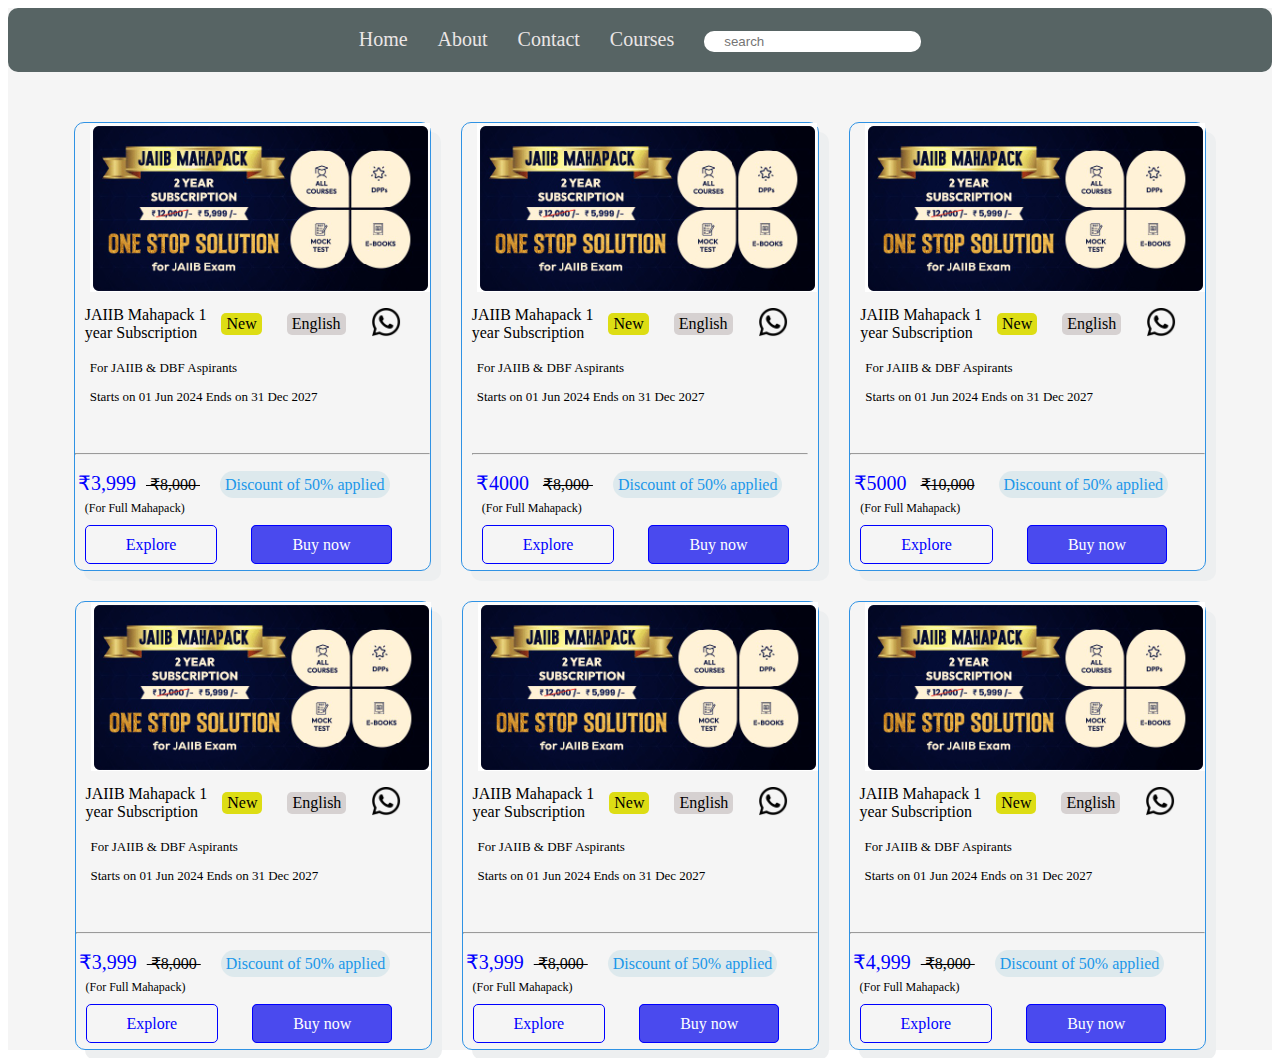
==== Online-Education-website/index.html @ d70d0005 "add initial folder" ====
<!DOCTYPE html>
<html lang="en">

<head>
  <meta charset="UTF-8">
  <meta name="viewport" content="width=device-width, initial-scale=1.0">
  <title>online courses</title>
  <link rel="stylesheet" href="styles.css">
</head>

<body>
  <div class="container">
    <div class="header">
      <li><a href=""> Home</a></li>
      <li><a href="">About</a></li>
      <li><a href="">Contact</a></li>
      <li><a href="">Courses
          <div class="dropdown">
            <ul>
              <li>HTML</li>
              <li>CSS</li>
              <li>Javascript</li>
              <li>Angular</li>
            </ul>
          </div>
        </a></li>
      <div class="search">
        <input type="search" placeholder="search">
      </div>
    </div>

    <!-- add card-1 -->
    <div class="card-container">
      <div class=" course-card card-1">
        <div class="card-header">
          <img src="photo.png" alt="">
        </div>
        <div class="card-content">
          <div class="content-1">
            <div id="A"> JAIIB Mahapack 1 <br>year Subscription</div>
            <div style="display: flex;align-items: center;">
              <span class="tag bg-yellow"> New</span>
              <span class="tag bg-whitish">English</span>
              <span><img src="whatsapp-icon.png" width="30px " height="30" alt=""></span>
            </div>
          </div>
          <div class="content-2">
            <p>For JAIIB & DBF Aspirants</p>
            <p>Starts on 01 Jun 2024 Ends on 31 Dec 2027</p>
          </div>
        </div>
        <hr>
        <div class="card-footer">
          <div class="card-price">
            <p><span id="course-price">₹3,999</span><span id="line-through"> ₹8,000 </span>
              <span id="Discount">Discount of 50% applied</span>
            </p>
            <p id="Subscription">(For Full Mahapack)</p>
          </div>
          <div class="button">
            <p><a id="Explore" href="">Explore</a> <a id="Buynow" href="">Buy now</a></p>
          </div>
        </div>
      </div>
      <div class=" course-card card-2">
        <div class="card-header">
          <img src="photo.png" alt="">
        </div>
        <div class="card-content">
          <div class="content-1">
            <div id="A"> JAIIB Mahapack 1 <br>year Subscription</div>
            <div style="display: flex;align-items: center;">
              <span class="tag bg-yellow"> New</span>
              <span class="tag bg-whitish">English</span>
              <span><img src="whatsapp-icon.png" width="30px " height="30" alt=""></span>
            </div>
          </div>
          <div class="content-2">
            <p> For JAIIB & DBF Aspirants</p>
            <p>Starts on 01 Jun 2024 <span>Ends on 31 Dec 2027</span></p>
          </div>
          <hr>
          <div class="card-footer">
            <div class="card-price">
              <p><span id="course-price">₹4000</span> <span id="line-through"> ₹8,000 </span><span
                  id="Discount">Discount of
                  50% applied</span> </p>
              <p id="Subscription"> (For Full Mahapack)</p>
            </div>
            <div class="button">
              <p><a id="Explore" href="">Explore</a> <a id="Buynow" href="">Buy now</a></p>
            </div>
          </div>
        </div>
      </div>
      <div class=" course-card card-3">
        <div class="card-header">
          <img src="photo.png" alt="">
        </div>
        <div class="card-content">
          <div class="content-1">
            <div id="A"> JAIIB Mahapack 1 <br>year Subscription</div>
            <div style="display: flex;align-items: center;">
              <span class="tag bg-yellow"> New</span>
              <span class="tag bg-whitish">English</span>
              <span><img src="whatsapp-icon.png" width="30px " height="30" alt=""></span>
            </div>
          </div>
          <div class="content-2">
            <p>For JAIIB & DBF Aspirants</p>
            <p>Starts on 01 Jun 2024 <span>Ends on 31 Dec 2027</span></p>
          </div>
        </div>
        <hr>
        <div class="card-footer">
          <div class="card-price">
            <p><span id="course-price">₹5000</span> <span id="line-through">₹10,000</span>
              <span id="Discount">Discount of 50% applied</span>
            </p>
            <p id="Subscription">(For Full Mahapack)</p>
          </div>
          <div class="button">
            <p> <a id="Explore" href="">Explore</a> <a id="Buynow" href="">Buy now</a></p>
          </div>
        </div>
      </div>
      <div class=" course-card card-4">
        <div class="card-header">
          <img src="photo.png" alt="">
        </div>
        <div class="card-content">
          <div class="content-1">
            <div id="A"> JAIIB Mahapack 1 <br>year Subscription</div>
            <div style="display: flex;align-items: center;">
              <span class="tag bg-yellow"> New</span>
              <span class="tag bg-whitish">English</span>
              <span><img src="whatsapp-icon.png" width="30px " height="30" alt=""></span>
            </div>
          </div>
          <div class="content-2">
            <p>For JAIIB & DBF Aspirants</p>
            <p>Starts on 01 Jun 2024 Ends on 31 Dec 2027</p>
          </div>
        </div>
        <hr>
        <div class="card-footer">
          <div class="card-price">
            <p><span id="course-price">₹3,999</span><span id="line-through"> ₹8,000 </span>
              <span id="Discount">Discount of 50% applied</span>
            </p>
            <p id="Subscription">(For Full Mahapack)</p>
          </div>
          <div class="button">
            <p><a id="Explore" href="">Explore</a> <a id="Buynow" href="">Buy now</a></p>
          </div>
        </div>
      </div>
      <div class=" course-card card-5">
        <div class="card-header">
          <img src="photo.png" alt="">
        </div>
        <div class="card-content">
          <div class="content-1">
            <div id="A"> JAIIB Mahapack 1 <br>year Subscription</div>
            <div style="display: flex;align-items: center;">
              <span class="tag bg-yellow"> New</span>
              <span class="tag bg-whitish">English</span>
              <span><img src="whatsapp-icon.png" width="30px " height="30" alt=""></span>
            </div>
          </div>
          <div class="content-2">
            <p>For JAIIB & DBF Aspirants</p>
            <p>Starts on 01 Jun 2024 Ends on 31 Dec 2027</p>
          </div>
        </div>
        <hr>
        <div class="card-footer">
          <div class="card-price">
            <p><span id="course-price">₹3,999</span><span id="line-through"> ₹8,000 </span>
              <span id="Discount">Discount of 50% applied</span>
            </p>
            <p id="Subscription">(For Full Mahapack)</p>
          </div>
          <div class="button">
            <p><a id="Explore" href="">Explore</a> <a id="Buynow" href="">Buy now</a></p>
          </div>
        </div>
      </div>
      <div class=" course-card card-6">
        <div class="head">
          <img src="photo.png" alt="">
        </div>
        <div class="card-content">
          <div class="content-1">
            <div id="A"> JAIIB Mahapack 1 <br>year Subscription</div>
            <div style="display: flex;align-items: center;">
              <span class="tag bg-yellow"> New</span>
              <span class="tag bg-whitish">English</span>
              <span><img src="whatsapp-icon.png" width="30px " height="30" alt=""></span>
            </div>
          </div>
          <div class="content-2">
            <p>For JAIIB & DBF Aspirants</p>
            <p>Starts on 01 Jun 2024 Ends on 31 Dec 2027</p>
          </div>
        </div>
        <hr>
        <div class="card-footer">
          <div class="card-price">
            <p><span id="course-price">₹4,999</span><span id="line-through"> ₹8,000 </span>
              <span id="Discount">Discount of 50% applied</span>
            </p>
            <p id="Subscription">(For Full Mahapack)</p>
          </div>
          <div class="button">
            <p><a id="Explore" href="">Explore</a> <a id="Buynow" href="">Buy now</a></p>
          </div>
        </div>
      </div>
    </div>
  </div>
  <script src="script.js"></script>
</body>

</html>
---- Online-Education-website/styles.css ----
.container {
    background-color: whitesmoke;
}

.header {
    display: flex;
    flex-wrap: wrap;
    justify-content: center;
    text-align: center;
    text-decoration: none;
    list-style-type: none;
    background-color: rgb(87, 100, 100);
    gap: 30px;
    font-size: 20px;
    border-radius: 10px;
    padding: 20px;
}

.header li a {
    text-decoration: none;
    color: rgb(235, 230, 230);
}

.header li a:hover {
    /* background-color: rgb(221, 216, 208); */
    font-weight: 800;
    color: white;
    padding: 2px 8px;
    transition: 0.3s;
    transition-timing-function: linear;
    border-radius: 5px;
}

.dropdown {
    background-color: rgb(126, 119, 115);
    display: block;
    position: absolute;
    border-radius: 5px;
    display: flex;
    margin-right: 20px;
    padding: 20px;
    margin-left: -10px;
    padding-top: 10px;
    margin-top: 2px;
    color: aliceblue;

}

.dropdown ul {
    list-style-type: none;
    margin: 0px;
    padding: 0px;
}

.dropdown li:hover {
    background: rgb(215, 215, 233);
    border-radius: 5px;
    color: black;
    transition: 0.5s;
    transition-timing-function: ease-out;
}

.dropdown {
    display: none;
}

li a:hover .dropdown {
    display: block;
}

.search input {
    border: 2px solid rgb(102, 99, 99);
    border-radius: 10px;
    color: rgb(34, 32, 32);
    padding: 3px 20px;
    border: none;
}




/* add css card-1 */



.card-container {
    margin-top: 50px;
    display: flex;
    justify-content: center;
    align-items: center;
    gap: 30px;
    flex: wrap;
    cursor: pointer;
    flex-wrap: wrap;
}

.course-card {
    border: 1px solid rgb(47, 146, 228);
    border-radius: 10px;
    box-shadow: 10px 10px rgb(237, 239, 240);
    animation: forwards;
}

.card-header {
    border-radius: 20px;

}

.card-content {
    margin: 10px;

}

.content-1 {
    list-style-type: none;
    display: flex;
    text-align: justify;
    /* column-gap: 20px; */

}

p li {
    display: inline;
}

.tag {
    margin-left: 15px;
    border-radius: 5px;
    margin-right: 10px;
    padding: 2px 5px;

}

.bg-yellow {
    background: rgb(221, 221, 20);
}

.bg-whitish {
    background: rgb(214, 209, 209);

}

img {
    margin-left: 15px;
}

.content-2 {
    font-size: small;
    padding: 5px;
    margin-bottom: 30px;
}

.card-footer {
    margin: 10px;
}

#course-price {
    /* gap: 10px; */
    padding: 10px;
    font-size: 20px;
    color: blue;
    margin-left: -5%;

}

#line-through {
    text-decoration: line-through;
}

#Discount {
    margin-left: 20px;
    padding: 5px;
    color: rgb(27, 151, 233);
    background-color: rgba(197, 222, 230, 0.5);
    border-radius: 14px;
}

#Subscription {
    font-size: 12px;
    margin-top: -10px;
    margin-bottom: 20px;
}

#Explore {
    border: 1px solid blue;
    color: blue;
    text-decoration: none;
    padding: 10px;
    border-radius: 5px;
    margin-right: 30px;
    padding-left: 40px;
    padding-right: 40px;


}

#Explore:hover {
    background-color: #c0b8b8;
    transition: 0.4s linear;
}

#Buynow {
    text-decoration: none;
    border: 1px solid blue;
    padding: 10px;
    /* margin-inline: 50px; */
    border-radius: 5px;
    padding-left: 40px;
    padding-right: 40px;
    background-color: rgb(74, 74, 238);
    color: white;

}

#Buynow:hover {
    background-color: #887b7b;
    transition: .4s linear;
}

/* add css card-2 */
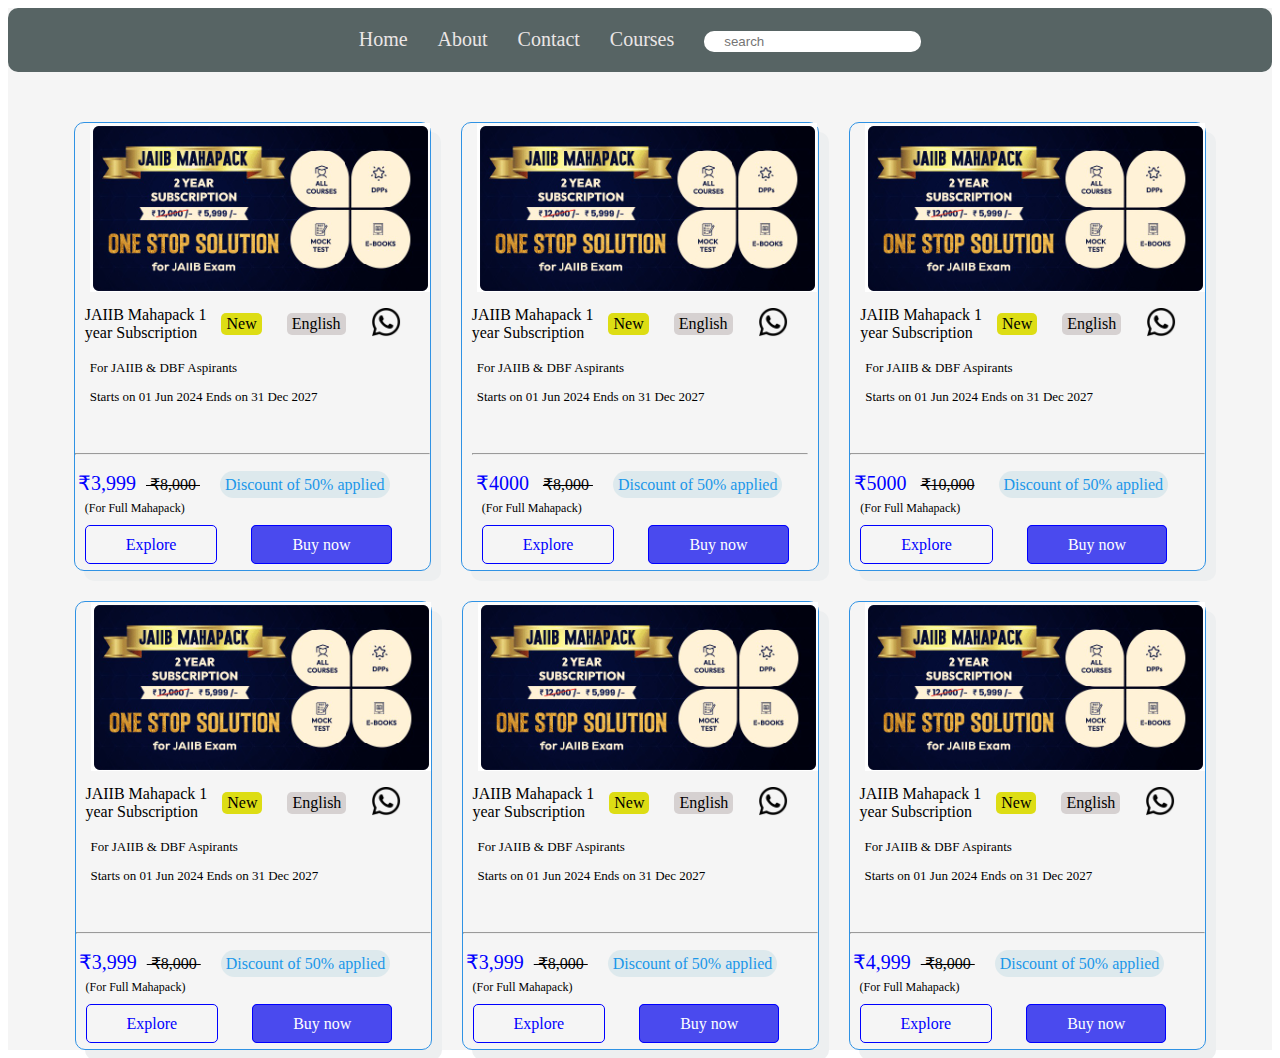
==== commit 90a9c3e0: "add new page" ====
--- a/Online-Education-website/index.html
+++ b/Online-Education-website/index.html
@@ -33,15 +33,15 @@
     <div class="card-container">
       <div class=" course-card card-1">
         <div class="card-header">
-          <img src="photo.png" alt="">
-        </div>
-        <div class="card-content">
-          <div class="content-1">
-            <div id="A"> JAIIB Mahapack 1 <br>year Subscription</div>
-            <div style="display: flex;align-items: center;">
-              <span class="tag bg-yellow"> New</span>
-              <span class="tag bg-whitish">English</span>
-              <span><img src="whatsapp-icon.png" width="30px " height="30" alt=""></span>
+          <img src="image/photo.png" alt="">
+        </div>
+        <div class="card-content">
+          <div class="content-1">
+            <div id="A"> JAIIB Mahapack 1 <br>year Subscription</div>
+            <div style="display: flex;align-items: center;">
+              <span class="tag bg-yellow"> New</span>
+              <span class="tag bg-whitish">English</span>
+              <span><img src="image/whatsapp-icon.png" width="30px " height="30" alt=""></span>
             </div>
           </div>
           <div class="content-2">
@@ -58,21 +58,21 @@
             <p id="Subscription">(For Full Mahapack)</p>
           </div>
           <div class="button">
-            <p><a id="Explore" href="">Explore</a> <a id="Buynow" href="">Buy now</a></p>
+            <p><a id="Explore" href="course.html">Explore</a> <a id="Buynow" href="">Buy now</a></p>
           </div>
         </div>
       </div>
       <div class=" course-card card-2">
         <div class="card-header">
-          <img src="photo.png" alt="">
-        </div>
-        <div class="card-content">
-          <div class="content-1">
-            <div id="A"> JAIIB Mahapack 1 <br>year Subscription</div>
-            <div style="display: flex;align-items: center;">
-              <span class="tag bg-yellow"> New</span>
-              <span class="tag bg-whitish">English</span>
-              <span><img src="whatsapp-icon.png" width="30px " height="30" alt=""></span>
+          <img src="image/photo.png" alt="">
+        </div>
+        <div class="card-content">
+          <div class="content-1">
+            <div id="A"> JAIIB Mahapack 1 <br>year Subscription</div>
+            <div style="display: flex;align-items: center;">
+              <span class="tag bg-yellow"> New</span>
+              <span class="tag bg-whitish">English</span>
+              <span><img src="image/whatsapp-icon.png" width="30px " height="30" alt=""></span>
             </div>
           </div>
           <div class="content-2">
@@ -88,22 +88,22 @@
               <p id="Subscription"> (For Full Mahapack)</p>
             </div>
             <div class="button">
-              <p><a id="Explore" href="">Explore</a> <a id="Buynow" href="">Buy now</a></p>
+              <p><a id="Explore" href="course.html">Explore</a> <a id="Buynow" href="">Buy now</a></p>
             </div>
           </div>
         </div>
       </div>
       <div class=" course-card card-3">
         <div class="card-header">
-          <img src="photo.png" alt="">
-        </div>
-        <div class="card-content">
-          <div class="content-1">
-            <div id="A"> JAIIB Mahapack 1 <br>year Subscription</div>
-            <div style="display: flex;align-items: center;">
-              <span class="tag bg-yellow"> New</span>
-              <span class="tag bg-whitish">English</span>
-              <span><img src="whatsapp-icon.png" width="30px " height="30" alt=""></span>
+          <img src="image/photo.png" alt="">
+        </div>
+        <div class="card-content">
+          <div class="content-1">
+            <div id="A"> JAIIB Mahapack 1 <br>year Subscription</div>
+            <div style="display: flex;align-items: center;">
+              <span class="tag bg-yellow"> New</span>
+              <span class="tag bg-whitish">English</span>
+              <span><img src="image/whatsapp-icon.png" width="30px " height="30" alt=""></span>
             </div>
           </div>
           <div class="content-2">
@@ -120,21 +120,21 @@
             <p id="Subscription">(For Full Mahapack)</p>
           </div>
           <div class="button">
-            <p> <a id="Explore" href="">Explore</a> <a id="Buynow" href="">Buy now</a></p>
+            <p> <a id="Explore" href="course.html">Explore</a> <a id="Buynow" href="">Buy now</a></p>
           </div>
         </div>
       </div>
       <div class=" course-card card-4">
         <div class="card-header">
-          <img src="photo.png" alt="">
-        </div>
-        <div class="card-content">
-          <div class="content-1">
-            <div id="A"> JAIIB Mahapack 1 <br>year Subscription</div>
-            <div style="display: flex;align-items: center;">
-              <span class="tag bg-yellow"> New</span>
-              <span class="tag bg-whitish">English</span>
-              <span><img src="whatsapp-icon.png" width="30px " height="30" alt=""></span>
+          <img src="image/photo.png" alt="">
+        </div>
+        <div class="card-content">
+          <div class="content-1">
+            <div id="A"> JAIIB Mahapack 1 <br>year Subscription</div>
+            <div style="display: flex;align-items: center;">
+              <span class="tag bg-yellow"> New</span>
+              <span class="tag bg-whitish">English</span>
+              <span><img src="image/whatsapp-icon.png" width="30px " height="30" alt=""></span>
             </div>
           </div>
           <div class="content-2">
@@ -157,15 +157,15 @@
       </div>
       <div class=" course-card card-5">
         <div class="card-header">
-          <img src="photo.png" alt="">
-        </div>
-        <div class="card-content">
-          <div class="content-1">
-            <div id="A"> JAIIB Mahapack 1 <br>year Subscription</div>
-            <div style="display: flex;align-items: center;">
-              <span class="tag bg-yellow"> New</span>
-              <span class="tag bg-whitish">English</span>
-              <span><img src="whatsapp-icon.png" width="30px " height="30" alt=""></span>
+          <img src="image/photo.png" alt="">
+        </div>
+        <div class="card-content">
+          <div class="content-1">
+            <div id="A"> JAIIB Mahapack 1 <br>year Subscription</div>
+            <div style="display: flex;align-items: center;">
+              <span class="tag bg-yellow"> New</span>
+              <span class="tag bg-whitish">English</span>
+              <span><img src="image/whatsapp-icon.png" width="30px " height="30" alt=""></span>
             </div>
           </div>
           <div class="content-2">
@@ -188,15 +188,15 @@
       </div>
       <div class=" course-card card-6">
         <div class="head">
-          <img src="photo.png" alt="">
-        </div>
-        <div class="card-content">
-          <div class="content-1">
-            <div id="A"> JAIIB Mahapack 1 <br>year Subscription</div>
-            <div style="display: flex;align-items: center;">
-              <span class="tag bg-yellow"> New</span>
-              <span class="tag bg-whitish">English</span>
-              <span><img src="whatsapp-icon.png" width="30px " height="30" alt=""></span>
+          <img src="image/photo.png" alt="">
+        </div>
+        <div class="card-content">
+          <div class="content-1">
+            <div id="A"> JAIIB Mahapack 1 <br>year Subscription</div>
+            <div style="display: flex;align-items: center;">
+              <span class="tag bg-yellow"> New</span>
+              <span class="tag bg-whitish">English</span>
+              <span><img src="image/whatsapp-icon.png" width="30px " height="30" alt=""></span>
             </div>
           </div>
           <div class="content-2">
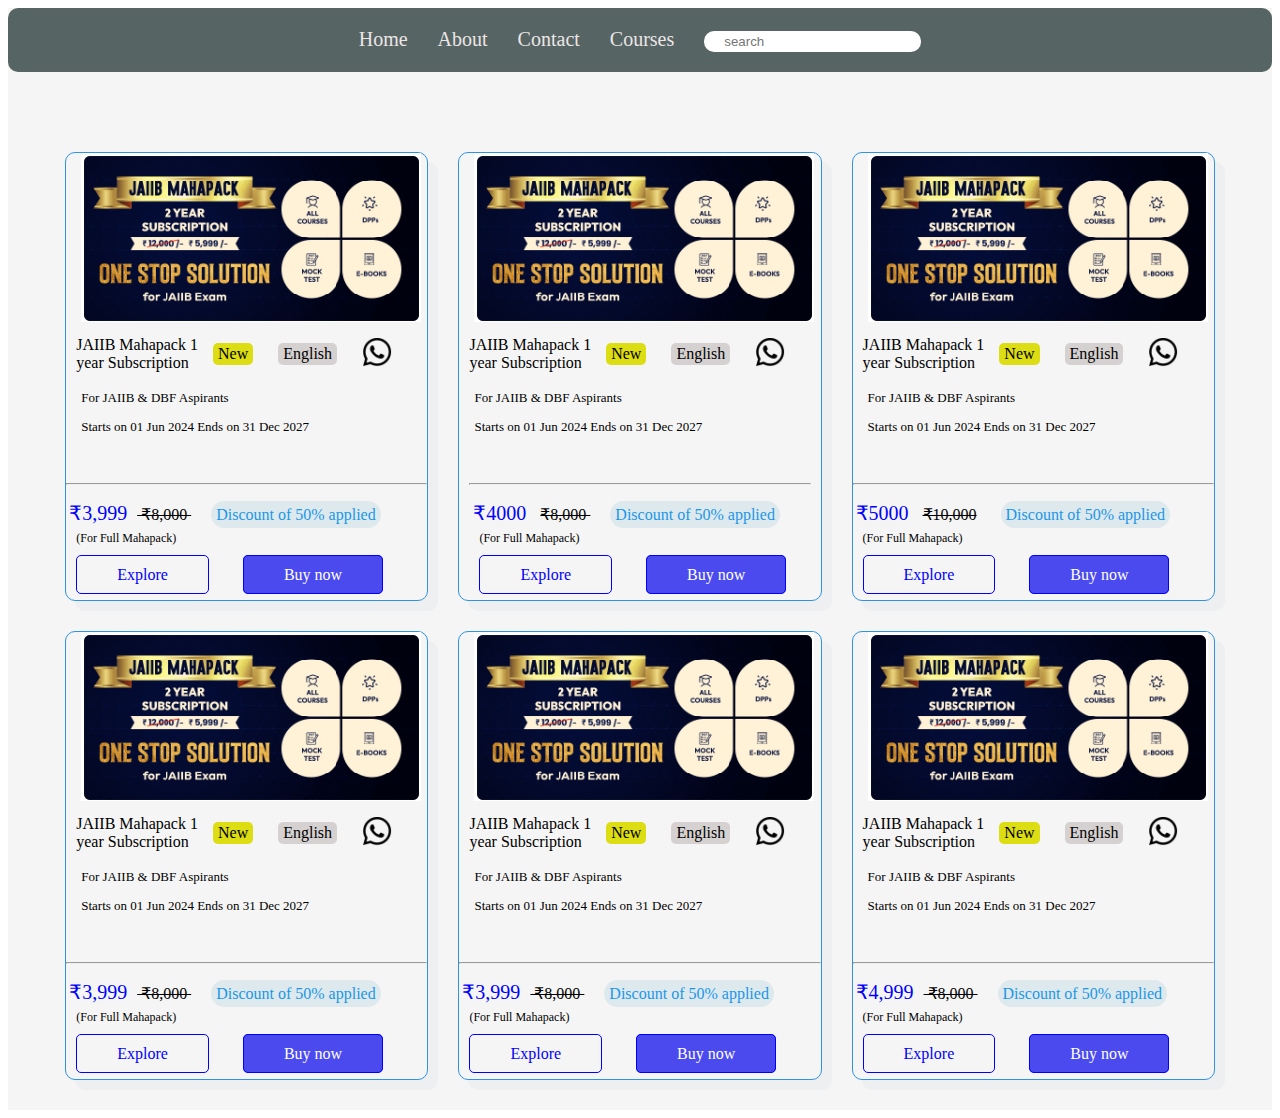
==== commit cf8c590e: "update" ====
--- a/Online-Education-website/index.html
+++ b/Online-Education-website/index.html
@@ -25,7 +25,7 @@
           </div>
         </a></li>
       <div class="search">
-        <input type="search" placeholder="search">
+        <input class="search-box" type="search" placeholder="search">
       </div>
     </div>
 
@@ -33,7 +33,7 @@
     <div class="card-container">
       <div class=" course-card card-1">
         <div class="card-header">
-          <img src="image/photo.png" alt="">
+          <img class="course-img" src="image/photo.png" alt="">
         </div>
         <div class="card-content">
           <div class="content-1">
@@ -64,7 +64,7 @@
       </div>
       <div class=" course-card card-2">
         <div class="card-header">
-          <img src="image/photo.png" alt="">
+          <img class="course-img" src="image/photo.png" alt="">
         </div>
         <div class="card-content">
           <div class="content-1">
@@ -95,7 +95,7 @@
       </div>
       <div class=" course-card card-3">
         <div class="card-header">
-          <img src="image/photo.png" alt="">
+          <img class="course-img" src="image/photo.png" alt="">
         </div>
         <div class="card-content">
           <div class="content-1">
@@ -126,7 +126,7 @@
       </div>
       <div class=" course-card card-4">
         <div class="card-header">
-          <img src="image/photo.png" alt="">
+          <img class="course-img" src="image/photo.png" alt="">
         </div>
         <div class="card-content">
           <div class="content-1">
@@ -157,7 +157,7 @@
       </div>
       <div class=" course-card card-5">
         <div class="card-header">
-          <img src="image/photo.png" alt="">
+          <img class="course-img" src="image/photo.png" alt="">
         </div>
         <div class="card-content">
           <div class="content-1">
@@ -188,7 +188,7 @@
       </div>
       <div class=" course-card card-6">
         <div class="head">
-          <img src="image/photo.png" alt="">
+          <img class="course-img" src="image/photo.png" alt="">
         </div>
         <div class="card-content">
           <div class="content-1">
--- a/Online-Education-website/styles.css
+++ b/Online-Education-website/styles.css
@@ -22,7 +22,6 @@
 }
 
 .header li a:hover {
-    /* background-color: rgb(221, 216, 208); */
     font-weight: 800;
     color: white;
     padding: 2px 8px;
@@ -76,13 +75,7 @@
     border: none;
 }
 
-
-
-
-/* add css card-1 */
-
-
-
+/* card css */
 .card-container {
     margin-top: 50px;
     display: flex;
@@ -115,8 +108,6 @@
     list-style-type: none;
     display: flex;
     text-align: justify;
-    /* column-gap: 20px; */
-
 }
 
 p li {
@@ -155,7 +146,6 @@
 }
 
 #course-price {
-    /* gap: 10px; */
     padding: 10px;
     font-size: 20px;
     color: blue;
@@ -203,7 +193,6 @@
     text-decoration: none;
     border: 1px solid blue;
     padding: 10px;
-    /* margin-inline: 50px; */
     border-radius: 5px;
     padding-left: 40px;
     padding-right: 40px;
@@ -217,4 +206,114 @@
     transition: .4s linear;
 }
 
-/* add css card-2 */+/* @media query */
+
+/* Small devices (phones, less than 768px) */
+@media (max-width: 767px) {
+    .header {
+        /* flex-direction: column; */
+        padding: 20px;
+        gap: 10px;
+        font-size: 16px;
+    }
+    .search-box{
+        display: none;
+    }
+    .dropdown {
+        position: static;
+        margin: 0;
+        padding: 10px;
+        width: 100%;
+    }
+
+    .search input {
+        width: 100%;
+        padding: 5px;
+    }
+
+    .card-container {
+        flex-direction: column;
+        gap: 15px;
+        margin: 10px;
+    
+    }
+    .course-img{
+        width: 300px;
+    }
+
+    .course-card {
+        width: 100%;
+        box-shadow: 5px 5px rgb(237, 239, 240);
+    }
+
+    #Explore, #Buynow {
+        width: 100%;
+        text-align: center;
+        padding: 10px;
+        
+    }
+    
+}
+
+/* Medium devices (tablets, 768px to 1024px) */
+@media (min-width: 768px) and (max-width: 1024px) {
+    .header {
+        flex-wrap: wrap;
+        justify-content: space-around;
+        font-size: 18px;
+        padding: 15px;
+        gap: 15px;
+    }
+
+    .dropdown {
+        position: static;
+        margin: 0;
+        padding: 15px;
+        width: auto;
+    }
+
+    .card-container {
+        gap: 20px;
+        flex-wrap: wrap;
+        padding: 20px;
+    }
+
+    .course-card {
+        width: 45%;
+        box-shadow: 7px 7px rgb(237, 239, 240);
+    }
+
+    #Explore, #Buynow {
+        width: auto;
+        padding: 15px;
+    }
+}
+
+/* Large devices (desktops, more than 1024px) */
+@media (min-width: 1025px) {
+    .header {
+        font-size: 20px;
+        padding: 20px;
+        gap: 30px;
+    }
+
+    .dropdown {
+        position: absolute;
+        margin-right: 20px;
+    }
+
+    .card-container {
+        gap: 30px;
+        padding: 30px;
+    }
+
+    .course-card {
+        width: 30%;
+        box-shadow: 10px 10px rgb(237, 239, 240);
+    }
+
+    #Explore, #Buynow {
+        padding-left: 40px;
+        padding-right: 40px;
+    }
+}
